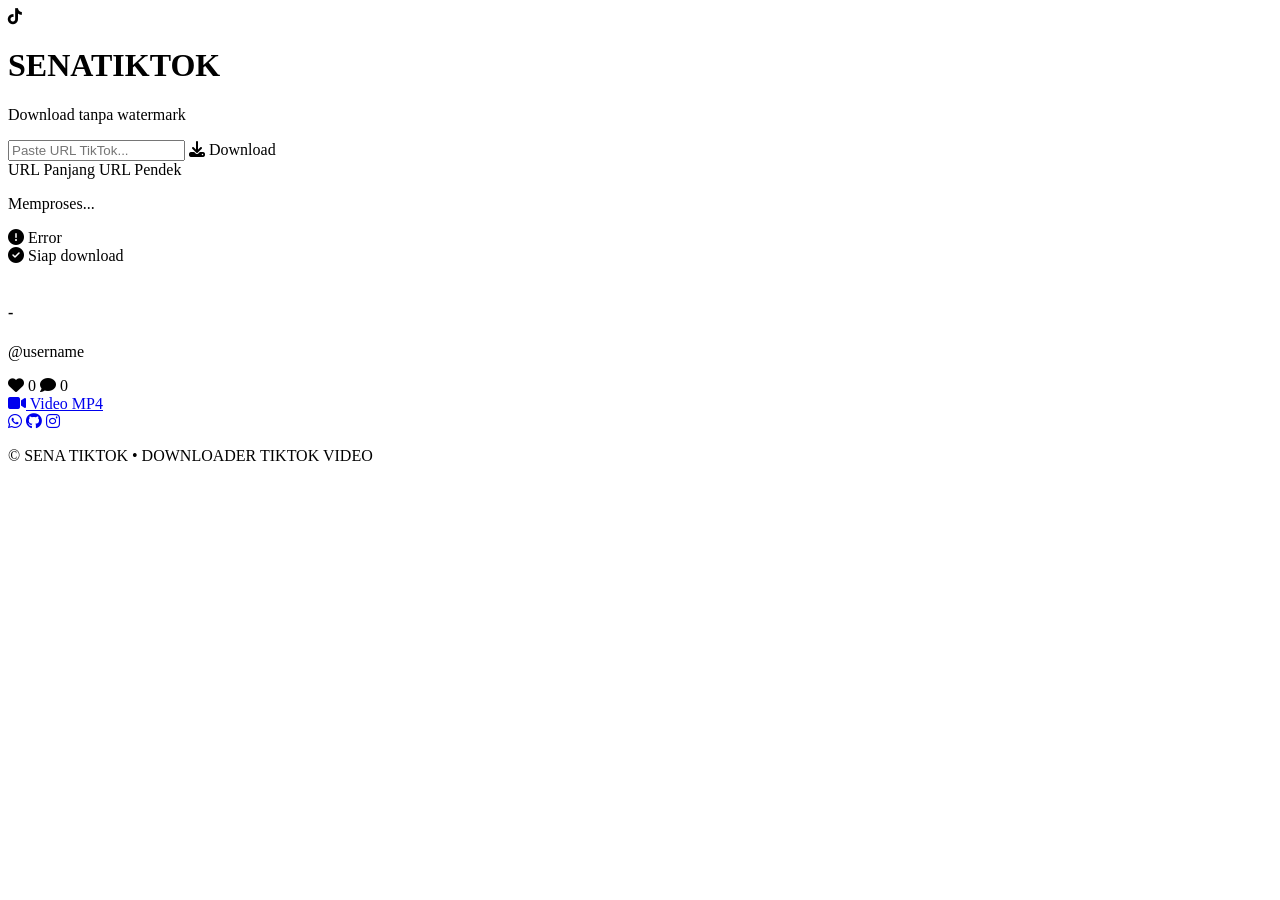
==== index.html @ 0e8ec901 "Rename huse.html to index.html" ====
<!DOCTYPE html>
<html lang="en">
<head>
    <meta charset="UTF-8">
    <meta name="viewport" content="width=device-width, initial-scale=1.0">
    <title>SENA TIKTOK</title>
    
    <!-- Font Awesome -->
    <link rel="stylesheet" href="https://cdnjs.cloudflare.com/ajax/libs/font-awesome/6.4.0/css/all.min.css">
    
    <!-- Google Fonts -->
    <link href="https://fonts.googleapis.com/css2?family=Inter:wght@300;400;500;600;700&display=swap" rel="stylesheet">
    
    <!-- External CSS -->
    <link rel="stylesheet" href="style.css">
</head>
<body>
    <!-- Background -->
    <div class="bg-grid"></div>
    <div class="bg-orb orb1"></div>
    <div class="bg-orb orb2"></div>

    <!-- Container -->
    <div class="container">
        <!-- Header -->
        <div class="header">
            <div class="logo">
                <i class="fab fa-tiktok"></i>
                <h1>SENA<span>TIKTOK</span></h1>
            </div>
            <p>Download tanpa watermark</p>
        </div>

        <!-- Main Card -->
        <div class="card">
            <input type="url" 
                   id="urlInput" 
                   class="input" 
                   placeholder="Paste URL TikTok..."
            
            <button class="btn" id="downloadBtn">
                <i class="fas fa-download"></i>
                Download
            </button>

            <div class="examples">
                <span class="example" data-url="https://www.tiktok.com/@tiktok/video/7123456789012345678">URL Panjang</span>
                <span class="example" data-url="https://vt.tiktok.com/ZSmU9ghmK/">URL Pendek</span>
            </div>
        </div>

        <!-- Loading -->
        <div class="loading" id="loading">
            <div class="spinner"></div>
            <p>Memproses...</p>
        </div>

        <!-- Error -->
        <div class="error" id="error">
            <i class="fas fa-exclamation-circle"></i>
            <span id="errorText">Error</span>
        </div>

        <!-- Result -->
        <div class="result" id="result">
            <div class="result-header">
                <i class="fas fa-check-circle"></i>
                <span>Siap download</span>
            </div>
            
            <div class="video">
                <img src="" alt="" id="videoThumb">
                <div class="video-info">
                    <h4 id="videoTitle">-</h4>
                    <p id="videoAuthor">@username</p>
                    <div class="stats">
                        <span><i class="fas fa-heart"></i> <span id="videoLikes">0</span></span>
                        <span><i class="fas fa-comment"></i> <span id="videoComments">0</span></span>
                    </div>
                </div>
            </div>
            
            <a href="#" class="download-link" id="downloadVideo">
                <i class="fas fa-video"></i> Video MP4
            </a>
        </div>
    </div>

    <!-- Footer (Hanya Logo) -->
    <footer class="footer">
        <div class="social">
            <a href="https://wa.me/6282197350500" target="_blank"><i class="fab fa-whatsapp"></i></a>
            <a href="https://github.com/SenaLucien" target="_blank"><i class="fab fa-github"></i></a>
            <a href="https://instagram.com/_senalucien" target="_blank"><i class="fab fa-instagram"></i></a>
        </div>
        <p>© SENA TIKTOK • DOWNLOADER TIKTOK VIDEO</p>
    </footer>

    <script src="script.js"></script>
</body>
</html>
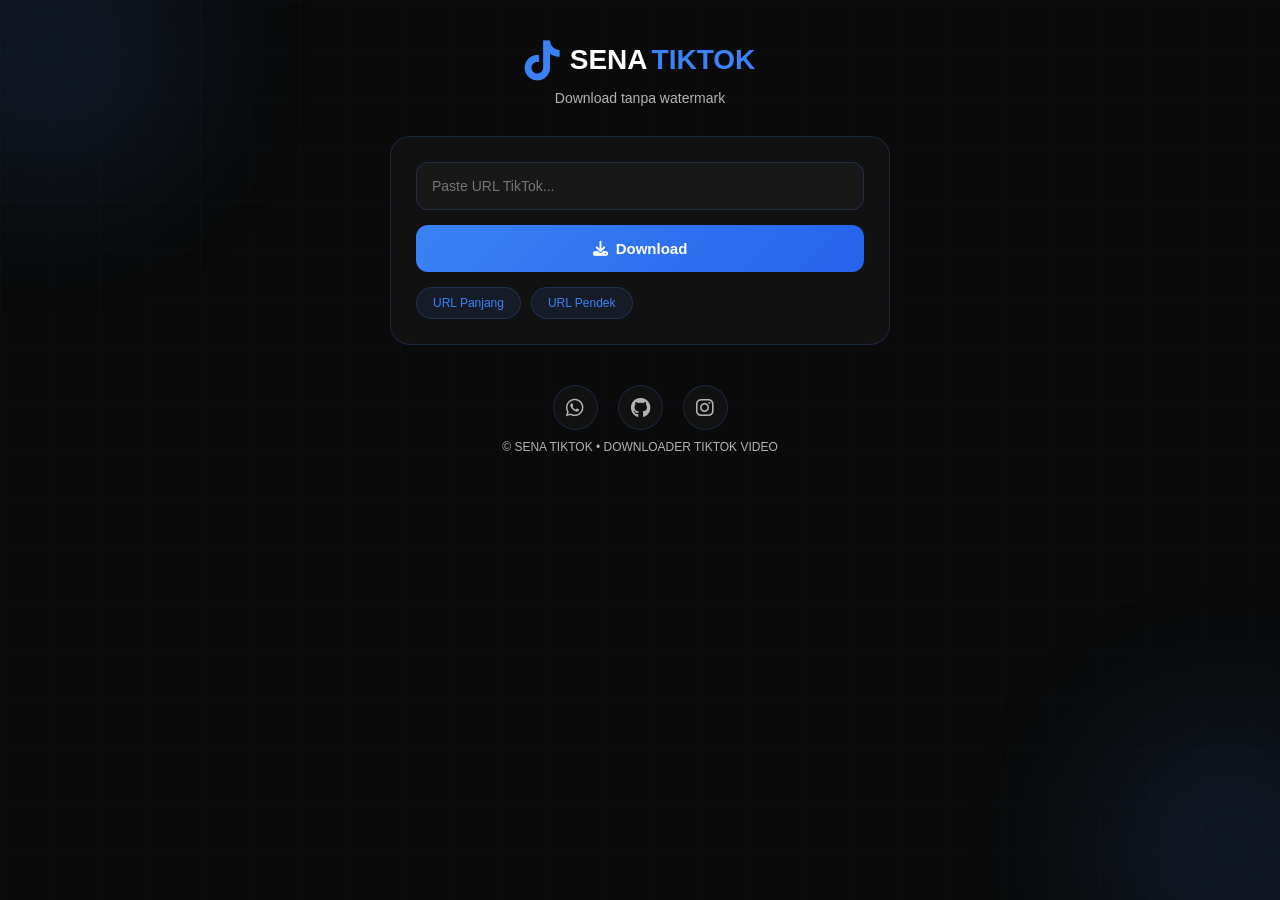
==== commit c03e9862: "Update index.html" ====
--- a/index.html
+++ b/index.html
@@ -36,7 +36,7 @@
             <input type="url" 
                    id="urlInput" 
                    class="input" 
-                   placeholder="Paste URL TikTok..."
+                   placeholder="Paste URL TikTok...">
             
             <button class="btn" id="downloadBtn">
                 <i class="fas fa-download"></i>
--- a/style.css
+++ b/style.css
@@ -0,0 +1,340 @@
+* {
+    margin: 0;
+    padding: 0;
+    box-sizing: border-box;
+}
+
+:root {
+    --primary: #3b82f6;
+    --primary-dark: #2563eb;
+    --primary-light: #60a5fa;
+    --bg: #0a0a0a;
+    --card: #111111;
+    --text: #ffffff;
+    --text-dim: #b3b3b3;
+    --border: rgba(59,130,246,0.2);
+    --border-hover: rgba(59,130,246,0.4);
+}
+
+body {
+    font-family: 'Inter', sans-serif;
+    background: var(--bg);
+    color: var(--text);
+    min-height: 100vh;
+    padding: 40px 20px;
+    position: relative;
+}
+
+/* Background */
+.bg-grid {
+    position: fixed;
+    top: 0;
+    left: 0;
+    width: 100%;
+    height: 100%;
+    background-image: 
+        linear-gradient(rgba(59,130,246,0.03) 1px, transparent 1px),
+        linear-gradient(90deg, rgba(59,130,246,0.03) 1px, transparent 1px);
+    background-size: 50px 50px;
+    z-index: -1;
+}
+
+.bg-orb {
+    position: fixed;
+    width: 300px;
+    height: 300px;
+    border-radius: 50%;
+    background: radial-gradient(circle at center, var(--primary), transparent);
+    filter: blur(80px);
+    opacity: 0.2;
+    z-index: -1;
+}
+
+.orb1 { top: -100px; left: -100px; }
+.orb2 { bottom: -100px; right: -100px; }
+
+.container {
+    max-width: 500px;
+    margin: 0 auto;
+}
+
+/* Header */
+.header {
+    text-align: center;
+    margin-bottom: 30px;
+}
+
+.logo {
+    display: flex;
+    align-items: center;
+    justify-content: center;
+    gap: 10px;
+    margin-bottom: 10px;
+}
+
+.logo i {
+    font-size: 40px;
+    color: var(--primary);
+}
+
+.logo h1 {
+    font-size: 28px;
+    font-weight: 600;
+}
+
+.logo span {
+    color: var(--primary);
+    margin-left: 4px;
+}
+
+.header p {
+    color: var(--text-dim);
+    font-size: 14px;
+}
+
+/* Card */
+.card {
+    background: var(--card);
+    border: 1px solid var(--border);
+    border-radius: 20px;
+    padding: 25px;
+    margin-bottom: 20px;
+}
+
+.input {
+    width: 100%;
+    padding: 15px;
+    background: rgba(255,255,255,0.03);
+    border: 1px solid var(--border);
+    border-radius: 12px;
+    color: var(--text);
+    font-size: 14px;
+    outline: none;
+    margin-bottom: 15px;
+}
+
+.input:focus {
+    border-color: var(--primary);
+}
+
+.btn {
+    width: 100%;
+    padding: 15px;
+    background: linear-gradient(135deg, var(--primary), var(--primary-dark));
+    border: none;
+    border-radius: 12px;
+    color: white;
+    font-size: 15px;
+    font-weight: 600;
+    cursor: pointer;
+    display: flex;
+    align-items: center;
+    justify-content: center;
+    gap: 8px;
+    transition: 0.3s;
+}
+
+.btn:hover {
+    transform: translateY(-2px);
+    box-shadow: 0 10px 20px rgba(59,130,246,0.3);
+}
+
+.examples {
+    display: flex;
+    gap: 10px;
+    margin-top: 15px;
+}
+
+.example {
+    padding: 8px 16px;
+    background: rgba(59,130,246,0.1);
+    border: 1px solid var(--border);
+    border-radius: 30px;
+    font-size: 12px;
+    color: var(--primary);
+    cursor: pointer;
+    transition: 0.3s;
+}
+
+.example:hover {
+    background: var(--primary);
+    color: white;
+}
+
+/* Loading */
+.loading {
+    display: none;
+    text-align: center;
+    padding: 40px;
+    background: var(--card);
+    border: 1px solid var(--border);
+    border-radius: 20px;
+    margin-bottom: 20px;
+}
+
+.spinner {
+    width: 40px;
+    height: 40px;
+    border: 3px solid rgba(59,130,246,0.1);
+    border-top: 3px solid var(--primary);
+    border-radius: 50%;
+    animation: spin 1s linear infinite;
+    margin: 0 auto 15px;
+}
+
+@keyframes spin {
+    to { transform: rotate(360deg); }
+}
+
+/* Error */
+.error {
+    display: none;
+    align-items: center;
+    gap: 10px;
+    padding: 15px;
+    background: rgba(239,68,68,0.1);
+    border: 1px solid #ef4444;
+    border-radius: 12px;
+    color: #ef4444;
+    margin-bottom: 20px;
+}
+
+/* Result */
+.result {
+    display: none;
+    background: var(--card);
+    border: 1px solid var(--border);
+    border-radius: 20px;
+    padding: 20px;
+    animation: slideUp 0.3s;
+}
+
+@keyframes slideUp {
+    from { opacity: 0; transform: translateY(20px); }
+    to { opacity: 1; transform: translateY(0); }
+}
+
+.result-header {
+    display: flex;
+    align-items: center;
+    gap: 8px;
+    color: #10b981;
+    margin-bottom: 15px;
+    font-size: 14px;
+}
+
+.video {
+    display: flex;
+    gap: 15px;
+    margin-bottom: 20px;
+}
+
+.video img {
+    width: 100px;
+    height: 100px;
+    border-radius: 10px;
+    background: #1a1a1a;
+    object-fit: cover;
+}
+
+.video-info h4 {
+    font-size: 16px;
+    margin-bottom: 5px;
+}
+
+.video-info p {
+    color: var(--text-dim);
+    font-size: 13px;
+    margin-bottom: 10px;
+}
+
+.stats {
+    display: flex;
+    gap: 15px;
+}
+
+.stats span {
+    display: flex;
+    align-items: center;
+    gap: 5px;
+    color: var(--text-dim);
+    font-size: 12px;
+}
+
+.stats i {
+    color: var(--primary);
+}
+
+.download-link {
+    display: flex;
+    align-items: center;
+    justify-content: center;
+    gap: 8px;
+    padding: 12px;
+    background: rgba(59,130,246,0.1);
+    border: 1px solid var(--border);
+    border-radius: 12px;
+    color: white;
+    text-decoration: none;
+    font-size: 14px;
+    transition: 0.3s;
+}
+
+.download-link:hover {
+    background: var(--primary);
+}
+
+/* Footer */
+.footer {
+    text-align: center;
+    margin-top: 40px;
+}
+
+.social {
+    display: flex;
+    justify-content: center;
+    gap: 20px;
+    margin-bottom: 10px;
+}
+
+.social a {
+    width: 45px;
+    height: 45px;
+    background: var(--card);
+    border: 1px solid var(--border);
+    border-radius: 50%;
+    display: flex;
+    align-items: center;
+    justify-content: center;
+    color: var(--text-dim);
+    font-size: 20px;
+    transition: 0.3s;
+    text-decoration: none;
+}
+
+.social a:hover {
+    background: var(--primary);
+    color: white;
+    transform: translateY(-3px);
+}
+
+.footer p {
+    color: var(--text-dim);
+    font-size: 12px;
+}
+
+/* Responsive */
+@media (max-width: 500px) {
+    .video {
+        flex-direction: column;
+    }
+    
+    .video img {
+        width: 100%;
+        height: auto;
+    }
+    
+    .examples {
+        flex-wrap: wrap;
+    }
+}
